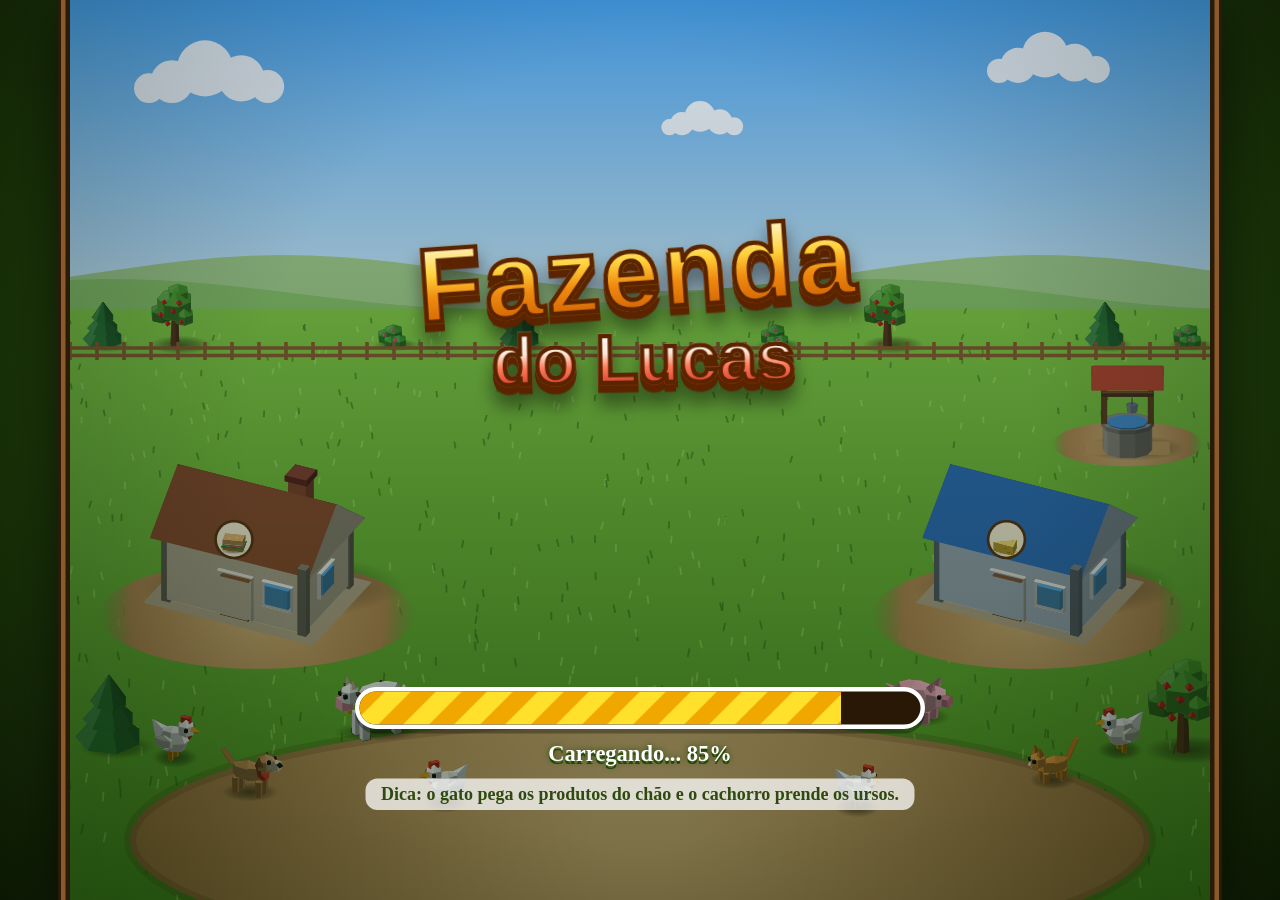
==== fazenda/index.html @ e362406f "paint" ====
<!DOCTYPE html>
<html lang="pt-br">
<head>
    <meta charset="UTF-8">
    <meta name="viewport" content="width=device-width, initial-scale=1, maximum-scale=1, user-scalable=no">
    <meta http-equiv="Content-Security-Policy" content="default-src 'self'; script-src 'self'; style-src 'self' 'unsafe-inline'; img-src 'self' data: blob:; media-src 'self' blob:; object-src 'none'; base-uri 'self'">
    <title>Fazenda do Lucas</title>
    <meta name="description" content="Fazenda do Lucas: joguinho de fazenda com fases, metas e medalhas, no estilo dos jogos de fazenda antigos.">
    <link rel="stylesheet" href="fazenda.css?v=28">
</head>
<body>
<div id="tela">
    <div id="palco" data-tela="carregando">
        <canvas id="cv"></canvas>

        <!-- tela de titulo -->
        <div id="tela-inicio" class="tela">
            <div class="logo-ff">
                <div class="medalhao"><img data-i="mascote" alt=""></div>
                <h1 class="logo"><span class="l1">Fazenda</span><span class="l2">do Lucas</span></h1>
            </div>
            <div class="quadro-menu">
                <div class="prego p1"></div><div class="prego p2"></div><div class="prego p3"></div><div class="prego p4"></div>
                <button class="bt-azul verde" data-acao="continuar" hidden>Continuar</button>
                <button class="bt-azul" data-acao="jogar">Carreira</button>
                <button class="bt-azul" data-acao="infinito" title="Libera depois da fase 10">Fazenda Infinita</button>
                <button class="bt-azul" data-acao="premios">Prêmios</button>
                <button class="bt-azul" data-acao="ajuda">Como Jogar</button>
                <button class="bt-azul vermelho" data-acao="sair" title="Fechar o jogo">Sair</button>
            </div>
            <div class="barra-madeira">
                <button class="bt-azul" data-acao="opcoes">Opções</button>
                <span class="versao">v1.0 &middot; Lucas Games &copy; 2009</span>
                <button class="bt-azul" data-acao="creditos">Créditos</button>
            </div>
        </div>

        <!-- mapa das fases -->
        <div id="tela-mapa" class="tela">
            <div class="placa-mapa">Escolha a Fase</div>
            <div id="pontos-fase"></div>
            <button class="ponto-culto" data-acao="culto" title="Culto do Cavalo Giratório"><img data-i="obj:animal:cavalo" alt=""><span>Culto do Cavalo Giratório</span><b id="selo-culto" class="selo-culto" hidden>!</b></button>
            <div class="cofre" title="Estrelas para a Loja"><img data-i="estrela" alt=""><span id="v-cofre">0</span></div>
            <div class="barra-mapa">
                <button class="bt-azul" data-acao="inicio">Menu</button>
                <button class="bt-azul" data-acao="loja"><img data-i="loja" alt="">Loja</button>
                <button class="bt-azul vermelho" data-acao="sair" title="Fechar o jogo">Sair</button>
            </div>
        </div>

        <!-- hud da fase -->
        <div id="tela-jogo" class="tela">
            <div id="animais"></div>
            <div id="painel-moedas"><img data-i="moeda" alt=""><span id="v-moedas">0</span></div>
            <div id="painel-agua" title="Água do poço"><img data-i="agua" alt=""><span id="v-agua">0</span></div>
            <button id="b-som" class="bt-redondo" data-acao="som" title="Som"><img data-i="som" alt=""></button>
            <button id="b-menu" class="bt-azul" data-acao="pausa">Menu</button>
            <div id="metas">
                <div class="metas-topo"><span id="v-fase">Fase 1</span><span class="relogio"><img id="ic-medalha" data-i="ouro" alt=""><span id="v-tempo">0:00</span></span></div>
                <div id="lista-metas"></div>
                <div id="bencao" hidden><img data-i="obj:animal:cavalo" alt="">Bênção do cavalo</div>
            </div>
        </div>

        <div id="aviso"></div>
        <div id="dica-tut" hidden></div>
        <div id="camada"></div>

        <div id="carregando">
            <h1 class="logo"><span class="l1">Fazenda</span><span class="l2">do Lucas</span></h1>
            <div class="carga">
                <div class="barra"><div id="carga-encher"></div></div>
                <div id="carga-txt">Carregando... 0%</div>
                <button id="b-jogar" class="bt-azul grande" hidden>Clique para Jogar</button>
                <div id="carga-dica"></div>
            </div>
        </div>
    </div>
</div>
<script src="dados.js?v=23"></script>
<script src="sprites.js?v=29"></script>
<script src="modelos3d.js?v=25"></script>
<script src="jogo.js?v=32"></script>
</body>
</html>
---- fazenda/fazenda.css ----
* { box-sizing: border-box; }
html, body { margin: 0; height: 100%; overflow: hidden; background: #10200a; }
body {
    font-family: "Trebuchet MS", Verdana, Arial, sans-serif;
    -webkit-user-select: none; user-select: none; -webkit-tap-highlight-color: transparent;
}
button { font-family: inherit; cursor: pointer; }
img { -webkit-user-drag: none; }

#tela { position: fixed; inset: 0; background: radial-gradient(ellipse at 50% 40%, #3f6e1c, #183008 70%, #0c1804); }
#palco {
    position: absolute; left: 0; top: 0; width: 760px; height: 600px; overflow: hidden;
    transform-origin: 0 0; background: #6fb532;
    box-shadow: 0 0 0 3px #2a1a08, 0 0 0 6px #8a5a2b, 0 0 0 8px #2a1a08, 0 10px 40px rgba(0, 0, 0, .8);
}
#cv { position: absolute; inset: 0; width: 760px; height: 600px; display: block; touch-action: none; }
#palco.baixa #cv { image-rendering: pixelated; }

/* contorno de texto estilo jogo flash */
.contorno, .bt-azul, .logo, #painel-moedas span, #painel-agua span, .preco, .metas-topo, .placa-mapa, .ponto-fase b, .cofre span, .jf-titulo {
    text-shadow: -1px -1px 0 #1a2a4a, 1px -1px 0 #1a2a4a, -1px 1px 0 #1a2a4a, 1px 1px 0 #1a2a4a, 0 2px 0 #1a2a4a;
}

.tela { position: absolute; inset: 0; display: none; pointer-events: none; }
.tela > * { pointer-events: auto; }
#palco[data-tela="inicio"] #tela-inicio, #palco[data-tela="mapa"] #tela-mapa, #palco[data-tela="jogo"] #tela-jogo { display: block; }

/* botoes azuis brilhantes */
.bt-azul {
    display: inline-flex; align-items: center; justify-content: center; gap: 5px;
    padding: 6px 18px; min-width: 90px; border-radius: 18px; border: 2px solid #12386a; color: #fff;
    font: bold 15px "Trebuchet MS", sans-serif; letter-spacing: .3px;
    background: linear-gradient(#a8e0ff 0%, #4aa8f0 45%, #1f74d0 52%, #2f8ae8 100%);
    box-shadow: inset 0 1px 0 rgba(255, 255, 255, .8), inset 0 -3px 6px rgba(0, 40, 120, .35), 0 3px 0 #0c2a50, 0 4px 6px rgba(0, 0, 0, .35);
}
.bt-azul img { width: 22px; height: 22px; }
.bt-azul:hover { filter: brightness(1.12); }
.bt-azul:active { transform: translateY(2px); box-shadow: inset 0 1px 0 rgba(255, 255, 255, .8), 0 1px 0 #0c2a50; }
.bt-azul:disabled { filter: grayscale(1) opacity(.6); cursor: not-allowed; transform: none; }
.bt-azul.grande { padding: 10px 34px; font-size: 22px; border-radius: 24px; }
.bt-azul.verde { border-color: #1f5a08; background: linear-gradient(#d0ff9a 0%, #7cd23a 45%, #3f9a14 52%, #56b422 100%); box-shadow: inset 0 1px 0 rgba(255, 255, 255, .8), inset 0 -3px 6px rgba(20, 80, 0, .35), 0 3px 0 #1a4205, 0 4px 6px rgba(0, 0, 0, .35); }
.bt-azul.vermelho { border-color: #6a1004; background: linear-gradient(#ffb8a0 0%, #f05a3a 45%, #c42a12 52%, #dc3e22 100%); box-shadow: inset 0 1px 0 rgba(255, 255, 255, .8), inset 0 -3px 6px rgba(100, 10, 0, .35), 0 3px 0 #4a0a02, 0 4px 6px rgba(0, 0, 0, .35); }
.bt-azul.amarelo { border-color: #7a4a00; background: linear-gradient(#fff4a8 0%, #ffd23a 45%, #e8a800 52%, #f4bc1a 100%); box-shadow: inset 0 1px 0 rgba(255, 255, 255, .8), inset 0 -3px 6px rgba(120, 70, 0, .3), 0 3px 0 #5a3600, 0 4px 6px rgba(0, 0, 0, .35); }
.bt-azul.peq { padding: 3px 10px; min-width: 0; font-size: 12px; border-radius: 12px; }
.bt-redondo {
    width: 34px; height: 34px; padding: 3px; border-radius: 50%; border: 2px solid #12386a;
    background: radial-gradient(circle at 35% 30%, #c8eeff, #3a98e8 60%, #1a5aa8); box-shadow: 0 2px 0 #0c2a50;
}
.bt-redondo img { width: 24px; height: 24px; display: block; }

/* logo */
.logo { margin: 0; text-align: center; line-height: .9; transform: rotate(-4deg); }
.logo span { display: block; font-family: "Arial Black", Impact, sans-serif; font-weight: 900; }
.logo .l1 {
    font-size: 70px; color: #ffe02a; letter-spacing: 2px;
    text-shadow: -4px -4px 0 #7a2a00, 4px -4px 0 #7a2a00, -4px 4px 0 #7a2a00, 4px 4px 0 #7a2a00, 0 9px 0 #7a2a00, 0 13px 14px rgba(0, 0, 0, .5);
}
.logo .l2 {
    font-size: 44px; color: #fff; margin-top: 6px; transform: rotate(3deg);
    text-shadow: -3px -3px 0 #c0261a, 3px -3px 0 #c0261a, -3px 3px 0 #c0261a, 3px 3px 0 #c0261a, 0 6px 0 #7a1408, 0 9px 10px rgba(0, 0, 0, .4);
}

/* ---------- inicio ---------- */
#tela-inicio .logo { position: absolute; left: 0; right: 0; top: 46px; }
.menu-inicio { position: absolute; left: 0; right: 0; top: 330px; display: flex; flex-direction: column; align-items: center; gap: 12px; }
.menu-inicio .bt-azul { width: 220px; }
.rodape { position: absolute; left: 0; right: 0; bottom: 8px; text-align: center; font: 11px Verdana; color: #fff; text-shadow: 0 1px 2px #000; }

/* ---------- mapa ---------- */
.placa-mapa {
    position: absolute; left: 50%; top: 10px; transform: translateX(-50%); padding: 6px 30px;
    background: linear-gradient(#e8b878, #b07a40); border: 3px solid #5a3410; border-radius: 10px;
    box-shadow: inset 0 2px 0 #f8d8a8, 0 4px 0 #3a2008; font: 900 22px "Arial Black", sans-serif; color: #fff;
}
#pontos-fase { position: absolute; inset: 0; pointer-events: none; }
.ponto-fase {
    position: absolute; width: 52px; height: 52px; margin: -26px 0 0 -26px; padding: 0; border-radius: 50%; pointer-events: auto;
    border: 3px solid #5a3410; background: radial-gradient(circle at 35% 30%, #fff6b0, #ffc81a 55%, #c88a00);
    box-shadow: inset 0 -4px 6px rgba(120, 60, 0, .4), 0 4px 0 #3a2008, 0 6px 8px rgba(0, 0, 0, .4);
}
.ponto-fase b { font: 900 22px "Arial Black", sans-serif; color: #fff; }
.ponto-fase:hover { transform: scale(1.1); }
.ponto-fase.trancada { background: radial-gradient(circle at 35% 30%, #e8e8e8, #a0a0a0 55%, #6a6a6a); cursor: not-allowed; }
.ponto-fase.trancada:hover { transform: none; }
.ponto-fase.atual { animation: pulsar 1s infinite; }
.ponto-fase img { position: absolute; width: 30px; height: 30px; right: -16px; top: -14px; filter: drop-shadow(0 2px 0 rgba(0, 0, 0, .4)); }
.ponto-fase .cad { position: static; width: 26px; height: 26px; }
.cofre {
    position: absolute; right: 14px; top: 12px; height: 34px; padding: 0 14px 0 40px; display: flex; align-items: center;
    background: linear-gradient(#5aa8f0, #1f62b8); border: 3px solid #0c2a50; border-radius: 17px; box-shadow: inset 0 2px 0 #a8d8ff, 0 3px 0 #0c2a50;
}
.cofre img { position: absolute; left: -6px; top: -7px; width: 44px; height: 44px; }
.cofre span { font: bold 18px "Trebuchet MS"; color: #fff; }
.barra-mapa { position: absolute; left: 12px; bottom: 12px; display: flex; gap: 10px; }

/* ---------- hud da fase ---------- */
#animais { position: absolute; left: 6px; top: 4px; display: flex; gap: 4px; }
.bt-animal {
    position: relative; width: 56px; height: 62px; padding: 0; border: none; background: none;
    display: flex; flex-direction: column; align-items: center;
}
.bt-animal .disco {
    width: 48px; height: 48px; border-radius: 50%; display: flex; align-items: center; justify-content: center;
    background: radial-gradient(circle at 40% 30%, #ffffff, #c8e8ff 55%, #6aaee8); border: 3px solid #1f4a8a;
    box-shadow: inset 0 -3px 6px rgba(0, 40, 120, .3), 0 3px 0 #0c2a50;
}
.bt-animal img { width: 42px; height: 42px; }
.bt-animal .preco {
    margin-top: -8px; padding: 0 6px; border-radius: 9px; border: 2px solid #0c2a50; background: linear-gradient(#5aa8f0, #1f62b8);
    font: bold 11px "Trebuchet MS"; color: #fff; display: flex; align-items: center; gap: 2px; white-space: nowrap; z-index: 1;
}
.bt-animal .preco img { width: 12px; height: 12px; }
.bt-animal:hover .disco { transform: scale(1.08); }
.bt-animal:active .disco { transform: scale(.95); }
.bt-animal.caro .disco { filter: grayscale(.85) brightness(.9); }
.bt-animal.caro .preco { background: linear-gradient(#a0a0a0, #6a6a6a); }

#painel-moedas, #painel-agua {
    position: absolute; top: 8px; height: 34px; display: flex; align-items: center; padding: 0 14px 0 42px;
    background: linear-gradient(#e8b878, #b07a40); border: 3px solid #5a3410; border-radius: 10px;
    box-shadow: inset 0 2px 0 #f8d8a8, 0 3px 0 #3a2008;
}
#painel-moedas { left: 448px; min-width: 150px; }
#painel-moedas img, #painel-agua img { position: absolute; left: -4px; top: -6px; width: 42px; height: 42px; filter: drop-shadow(0 2px 0 rgba(0, 0, 0, .3)); }
#painel-moedas span { font: bold 19px "Trebuchet MS"; color: #fff; }
#painel-agua { left: 612px; min-width: 76px; padding-left: 36px; }
#painel-agua img { width: 34px; height: 34px; left: 0; top: -2px; }
#painel-agua span { font: bold 16px "Trebuchet MS"; color: #d8f4ff; }
#b-som { position: absolute; right: 10px; top: 8px; }
#b-menu { position: absolute; left: 8px; bottom: 8px; min-width: 80px; }
#metas {
    position: absolute; right: 6px; bottom: 6px; width: 150px; padding: 4px 6px 6px;
    background: linear-gradient(#fff6dc, #ecd29a); border: 3px solid #6e4220; border-radius: 10px;
    box-shadow: inset 0 0 0 2px #fff4d0, 0 3px 0 #3a2008, 0 4px 8px rgba(0, 0, 0, .3);
}
.metas-topo { display: flex; justify-content: space-between; align-items: center; font: bold 13px "Trebuchet MS"; color: #fff; margin-bottom: 3px; }
.metas-topo .relogio { display: flex; align-items: center; gap: 2px; }
.metas-topo img { width: 20px; height: 20px; }
#lista-metas { display: flex; flex-wrap: wrap; gap: 3px; justify-content: center; }
.meta { position: relative; width: 44px; display: flex; flex-direction: column; align-items: center; font: bold 10px "Trebuchet MS"; color: #5a3410; }
.meta img { width: 32px; height: 32px; }
.meta .ok { position: absolute; right: 0; top: -2px; width: 16px; height: 16px; }
.meta.feita span { color: #2f8a14; }

#aviso {
    position: absolute; left: 50%; top: 74px; z-index: 40; transform: translate(-50%, -10px);
    padding: 7px 18px; border-radius: 14px; max-width: 520px; text-align: center; white-space: nowrap;
    background: linear-gradient(#fffbd0, #ffe680); border: 3px solid #b8860b; color: #6b3f00;
    font: bold 15px "Trebuchet MS"; box-shadow: 0 3px 0 rgba(0, 0, 0, .3);
    opacity: 0; pointer-events: none; transition: opacity .25s, transform .25s;
}
#aviso.mostrar { opacity: 1; transform: translate(-50%, 0); }
#aviso.erro { background: linear-gradient(#ffe0d8, #ffb0a0); border-color: #b0301e; color: #7a1408; }

/* ---------- janelas ---------- */
#camada {
    position: absolute; inset: 0; z-index: 50; display: none; align-items: center; justify-content: center;
    background: rgba(10, 20, 0, .5);
}
#camada.aberta { display: flex; }
.jf {
    position: relative; max-width: 740px; max-height: 570px; display: flex; flex-direction: column; margin-top: 16px;
    padding: 8px; border-radius: 18px;
    background: repeating-linear-gradient(90deg, #b07a40 0 14px, #a06a34 14px 15px, #b88248 15px 30px, #9a6430 30px 31px);
    border: 3px solid #4a2a0a; box-shadow: inset 0 2px 0 #e8b878, inset 0 -3px 0 #6e4220, 0 8px 0 #2a1806, 0 12px 30px rgba(0, 0, 0, .6);
    animation: abrirJ .3s cubic-bezier(.3, 1.6, .5, 1);
}
@keyframes abrirJ { from { transform: scale(.4); opacity: 0; } }
.jf-titulo {
    position: absolute; left: 50%; top: -22px; transform: translateX(-50%); white-space: nowrap; padding: 4px 26px 6px; z-index: 2;
    background: linear-gradient(#a8e0ff 0%, #4aa8f0 45%, #1f74d0 52%, #2f8ae8 100%); border: 3px solid #0c2a50; border-radius: 16px;
    box-shadow: inset 0 1px 0 rgba(255, 255, 255, .8), 0 3px 0 #0c2a50; color: #fff; font: 900 19px "Arial Black", sans-serif;
}
.jf-x {
    position: absolute; top: -14px; right: -14px; width: 36px; height: 36px; border-radius: 50%; padding: 0; z-index: 3;
    background: radial-gradient(circle at 35% 30%, #ff9a8a, #d11d0f 60%, #8e0b03); border: 3px solid #fff;
    color: #fff; font: 900 17px Arial; box-shadow: 0 3px 4px rgba(0, 0, 0, .5);
}
.jf-x:hover { filter: brightness(1.15); }
.jf-corpo {
    padding: 22px 16px 16px; overflow: auto; color: #4a2a0a; font-size: 13px; border-radius: 12px;
    background: radial-gradient(ellipse at 50% 30%, #fffbea, #f4e2b4 80%, #e8cc90);
    border: 2px solid #6e4220; box-shadow: inset 0 0 12px rgba(120, 70, 10, .35);
}
.botoes { display: flex; gap: 10px; justify-content: center; margin-top: 16px; flex-wrap: wrap; }
.msg { display: flex; gap: 14px; align-items: center; font-size: 14px; line-height: 1.45; }
.msg > img { width: 80px; height: 80px; flex: none; filter: drop-shadow(0 3px 0 rgba(0, 0, 0, .2)); }
.msg b { color: #2f6a0c; }
.centro { text-align: center; }

.lista-metas-grande { display: flex; gap: 14px; justify-content: center; margin: 12px 0 6px; flex-wrap: wrap; }
.lista-metas-grande div { width: 92px; text-align: center; font: bold 13px "Trebuchet MS"; }
.lista-metas-grande img { width: 56px; height: 56px; display: block; margin: 0 auto 2px; filter: drop-shadow(0 2px 0 rgba(0, 0, 0, .2)); }
.tempos { display: flex; gap: 20px; justify-content: center; font: bold 14px "Trebuchet MS"; }
.tempos span { display: flex; align-items: center; gap: 4px; }
.tempos img { width: 30px; height: 30px; }
.medalha-grande { width: 120px; height: 120px; display: block; margin: 0 auto; animation: girar 1s cubic-bezier(.3, 1.6, .5, 1); }
@keyframes girar { from { transform: scale(0) rotate(-180deg); } }

/* caminhao e aviao */
.carga-cols { display: grid; grid-template-columns: 1fr 1fr; gap: 12px; }
.carga-cols h3 { margin: 0 0 6px; font-size: 14px; color: #6e4220; text-align: center; }
.itens { display: flex; flex-wrap: wrap; gap: 6px; min-height: 110px; align-content: flex-start; padding: 6px; border-radius: 8px; background: rgba(110, 66, 32, .12); border: 1px solid #c8a060; }
.it {
    position: relative; width: 60px; padding: 3px 2px; border-radius: 8px; text-align: center; font: bold 10px "Trebuchet MS";
    background: linear-gradient(#fff, #f6e6c0); border: 2px solid #b08a50; color: #5a3410;
}
.it:hover { border-color: #2f8ae8; box-shadow: 0 0 0 2px #a8e0ff; }
.it img { width: 36px; height: 36px; display: block; margin: 0 auto; }
.it b { position: absolute; right: 2px; top: 1px; font: 900 12px Arial; color: #fff; background: #2f6db0; border-radius: 8px; padding: 0 5px; border: 1px solid #fff; }
.it small { display: block; color: #8a6a3a; }
.capbar { height: 14px; margin: 8px 0 2px; border-radius: 7px; background: #d8c8a0; border: 2px solid #6e4220; overflow: hidden; }
.capbar i { display: block; height: 100%; background: linear-gradient(#a8e0ff, #2f88d8); transition: width .2s; }
.capbar.cheio i { background: linear-gradient(#ffb8a0, #d63a20); }
.resumo { display: flex; justify-content: space-between; font: bold 13px "Trebuchet MS"; }
.resumo span { display: flex; align-items: center; gap: 3px; }
.resumo img { width: 18px; height: 18px; }

/* loja */
.melhorias { display: grid; grid-template-columns: repeat(2, 1fr); gap: 10px; }
.melhoria { display: flex; gap: 10px; align-items: center; padding: 8px; border-radius: 10px; background: rgba(255, 255, 255, .6); border: 2px solid #c8a060; }
.melhoria > img { width: 56px; height: 56px; }
.melhoria .d { flex: 1; font-size: 12px; line-height: 1.35; }
.melhoria .d b { display: block; font-size: 14px; color: #2f6a0c; }
.niveis { display: flex; gap: 3px; margin: 3px 0; }
.niveis i { width: 14px; height: 14px; border-radius: 50%; border: 2px solid #6e4220; background: #e8d8b0; }
.niveis i.on { background: radial-gradient(circle at 35% 30%, #fff38a, #f0a000); }

.ajuda { font-size: 12.5px; line-height: 1.5; }
.ajuda h3 { margin: 10px 0 2px; font-size: 14px; color: #2f6a0c; display: flex; align-items: center; gap: 6px; }
.ajuda h3 img { width: 26px; height: 26px; }
.ajuda p { margin: 0 0 4px; }
.opcoes label { display: flex; align-items: center; gap: 8px; margin: 8px 0; font-weight: bold; font-size: 14px; }
.opcoes select { padding: 4px; border: 2px solid #b07a40; border-radius: 8px; font: 13px "Trebuchet MS"; }

.voando { position: absolute; width: 30px; height: 30px; z-index: 45; pointer-events: none; filter: drop-shadow(0 2px 0 rgba(0, 0, 0, .3)); }
.pulo { animation: pulo .3s; }
@keyframes pulo { 50% { transform: scale(1.2); } }
@keyframes pulsar { 50% { transform: scale(1.12); } }

/* ---------- carregando ---------- */
#carregando {
    position: absolute; inset: 0; z-index: 100; overflow: hidden;
    background: linear-gradient(rgba(0, 40, 90, .15), rgba(0, 20, 0, .45));
}
#carregando .logo { position: absolute; left: 0; right: 0; top: 120px; }
#carregando.sumir { animation: sumir .5s forwards; }
@keyframes sumir { to { opacity: 0; visibility: hidden; } }
.carga { position: absolute; left: 0; right: 0; bottom: 60px; display: flex; flex-direction: column; align-items: center; gap: 8px; }
.carga .barra { width: 380px; height: 28px; border-radius: 14px; background: #2a1806; border: 3px solid #fff; box-shadow: 0 3px 0 rgba(0, 0, 0, .3); overflow: hidden; }
#carga-encher { width: 0; height: 100%; background: repeating-linear-gradient(-45deg, #ffe02a 0 12px, #f0a800 12px 24px); background-size: 34px 34px; animation: listras .6s linear infinite; }
@keyframes listras { to { background-position: 34px 0; } }
#carga-txt { font: bold 15px "Trebuchet MS"; color: #fff; text-shadow: 0 2px 0 #1f4a05, 0 0 4px #1f4a05; }
#carga-dica { font: bold 12px "Trebuchet MS"; color: #2f4a10; background: rgba(255, 255, 255, .75); padding: 3px 10px; border-radius: 8px; }
#b-jogar[hidden] { display: none; }
#b-jogar { animation: pulsar 1.2s infinite; }

/* ---------- balao de tutorial ---------- */
#dica-tut { position: absolute; inset: 0; z-index: 60; background: rgba(0, 10, 30, .18); cursor: pointer; }
#dica-tut[hidden] { display: none; }
.bolha {
    position: absolute; width: 230px; padding: 12px 14px 8px; border-radius: 16px; text-align: center;
    background: linear-gradient(#5ab4f8, #1f6ad0); border: 3px solid #fff; color: #fff;
    font: bold 14px/1.35 "Trebuchet MS", sans-serif; text-shadow: 0 1px 2px rgba(0, 20, 60, .8);
    box-shadow: 0 0 0 2px #0c2a50, 0 6px 14px rgba(0, 0, 0, .45); animation: abrirJ .3s cubic-bezier(.3, 1.6, .5, 1);
}
.bolha small { display: block; margin-top: 4px; font-size: 10px; opacity: .75; }
.bolha.baixo::after, .bolha.cima::after {
    content: ''; position: absolute; left: 22px; width: 22px; height: 22px; background: #1f6ad0;
    border: 3px solid #fff; border-top: 0; border-left: 0; transform: rotate(45deg);
}
.bolha.baixo::after { bottom: -14px; background: #1f6ad0; }
.bolha.cima::after { top: -14px; transform: rotate(-135deg); background: #5ab4f8; }
.bolha.esq::after { left: auto; right: 22px; }

/* ---------- janelas com cara de pergaminho do jogo antigo ---------- */
.jf::before, .jf::after {
    content: ''; position: absolute; width: 26px; height: 26px; border-radius: 50%; z-index: 1;
    background: radial-gradient(circle at 35% 35%, #fff4d0, #d8b070 55%, #8a5a2b);
    border: 2px solid #4a2a0a; box-shadow: 0 2px 3px rgba(0, 0, 0, .4);
}
.jf::before { left: -10px; bottom: -10px; }
.jf::after { right: -10px; bottom: -10px; }
.pergaminho { display: grid; grid-template-columns: 1fr 1fr; gap: 10px; }
.pergaminho .col { padding: 8px; border-radius: 10px; background: linear-gradient(#a8743a, #8a5a2b); border: 2px solid #5a3410; box-shadow: inset 0 2px 6px rgba(0, 0, 0, .35); }
.pergaminho h4 { margin: 0 0 6px; text-align: center; font: bold 14px "Trebuchet MS"; color: #ffe46a; text-shadow: 0 1px 0 #3a1a00; }
.linha-meta {
    display: flex; align-items: center; gap: 6px; margin-bottom: 5px; padding: 3px 8px; border-radius: 6px;
    background: linear-gradient(#c8955a, #9a6834); border: 1px solid #6e4220; box-shadow: inset 0 1px 0 rgba(255, 255, 255, .25);
    font: bold 13px "Trebuchet MS"; color: #fff; text-shadow: 0 1px 1px #3a1a00;
}
.linha-meta img { width: 30px; height: 30px; }
.linha-meta img.mini { width: 18px; height: 18px; margin-left: auto; }
.linha-meta b { font-size: 16px; min-width: 24px; }
.linha-meta span { font-size: 11px; }
.linha-meta .tempo { font-size: 13px; padding: 1px 6px; border-radius: 8px; background: linear-gradient(#ffe46a, #d89a00); color: #5a3000; text-shadow: none; }
.linha-meta.premio b { margin-left: 2px; }
.trofeu { display: flex; flex-direction: column; align-items: center; }
.trofeu img { width: 130px; height: 130px; filter: drop-shadow(0 6px 4px rgba(0, 0, 0, .35)); animation: girar .9s cubic-bezier(.3, 1.6, .5, 1); }
.trofeu .pedestal { margin-top: -8px; padding: 4px 18px; border-radius: 4px; background: linear-gradient(#e8eef2, #8a96a0); border: 2px solid #4a5560; font: 900 13px "Arial Black", sans-serif; color: #3a4550; }
.pontos { display: flex; gap: 12px; align-items: center; }
.pontos .tabela { flex: 1; display: flex; flex-direction: column; gap: 6px; padding: 10px; border-radius: 10px; background: linear-gradient(#a8743a, #8a5a2b); border: 2px solid #5a3410; box-shadow: inset 0 2px 6px rgba(0, 0, 0, .35); }
.pontos .tabela div { display: flex; align-items: center; gap: 8px; font: bold 15px "Trebuchet MS"; color: #fff; text-shadow: 0 1px 1px #3a1a00; }
.pontos .tabela img { width: 26px; height: 26px; }
.pontos .tabela b { margin-left: auto; color: #ffe46a; }
.taca-grande { width: 150px; padding: 8px; border-radius: 10px; text-align: center; background: linear-gradient(#8a5a2b, #5a3410); border: 2px solid #3a2008; }
.taca-grande b { display: block; font: 900 16px "Arial Black", sans-serif; color: #ffe46a; }

/* ---------- loja com estrelas ---------- */
.loja-grade { display: grid; grid-template-columns: repeat(4, 1fr); gap: 8px; }
.item-loja { display: flex; flex-direction: column; align-items: center; gap: 3px; padding: 6px 4px; border-radius: 10px; text-align: center; background: linear-gradient(#a8743a, #8a5a2b); border: 2px solid #5a3410; box-shadow: inset 0 2px 6px rgba(0, 0, 0, .3); }
.item-loja .nome { font: bold 13px "Trebuchet MS"; color: #ffe46a; text-shadow: 0 1px 0 #3a1a00; }
.item-loja .quadro { position: relative; width: 100%; display: flex; justify-content: center; padding: 4px; border-radius: 8px; background: linear-gradient(#cfe8ff, #7ab8e8); border: 2px solid #2f6db0; }
.item-loja .quadro > img { width: 54px; height: 54px; filter: drop-shadow(0 3px 2px rgba(0, 0, 0, .3)); }
.item-loja .niveis { position: absolute; right: 4px; top: 4px; flex-direction: column; }
.item-loja .niveis i { width: 10px; height: 10px; border-width: 1px; }
.item-loja small { min-height: 26px; font-size: 10px; line-height: 1.25; color: #fff4d0; }
.preco-estrela {
    display: inline-flex; align-items: center; gap: 3px; padding: 2px 10px; border-radius: 12px; border: 2px solid #0c2a50;
    background: linear-gradient(#a8e0ff, #2f8ae8); color: #fff; font: bold 13px "Trebuchet MS"; text-shadow: 0 1px 0 #0c2a50; box-shadow: 0 2px 0 #0c2a50;
}
.preco-estrela img { width: 16px; height: 16px; }
.preco-estrela:disabled { filter: grayscale(1) opacity(.65); cursor: not-allowed; }
.preco-estrela.max { background: linear-gradient(#fff07a, #d89a00); border-color: #6a4400; }
.banco-estrelas { display: flex; align-items: center; justify-content: center; gap: 6px; border-radius: 10px; background: linear-gradient(#5a3410, #3a2008); border: 2px solid #2a1806; }
.banco-estrelas img { width: 40px; height: 40px; }
.banco-estrelas b { font: 900 24px "Arial Black", sans-serif; color: #ffe46a; text-shadow: 0 2px 0 #000; }

/* ---------- menu principal estilo jogo de 2008 ---------- */
.logo .l1, .logo .l2 {
    background: linear-gradient(#fffbe0 0%, #ffd23a 38%, #f08a10 62%, #c85a00 100%);
    -webkit-background-clip: text; background-clip: text; color: transparent;
    -webkit-text-stroke: 3px #5a2400; paint-order: stroke fill; text-shadow: none;
    filter: drop-shadow(0 5px 0 #5a2400) drop-shadow(0 8px 6px rgba(0, 0, 0, .45));
}
.logo .l2 { background: linear-gradient(#ffffff 0%, #ffe8d8 40%, #ff7a5a 62%, #c8301a 100%); -webkit-background-clip: text; background-clip: text; font-size: 46px; }
.logo-ff { position: absolute; left: 0; right: 0; top: 8px; display: flex; flex-direction: column; align-items: center; }
#tela-inicio .logo { position: static; margin-top: -26px; }
.medalhao {
    width: 104px; height: 104px; border-radius: 50%; display: flex; align-items: center; justify-content: center; z-index: 1;
    background: radial-gradient(circle at 40% 35%, #ffffff, #bfe6ff 55%, #5aa8e0);
    border: 6px solid #c8862e; box-shadow: inset 0 0 0 3px #f8d088, inset 0 -6px 10px rgba(0, 40, 90, .3), 0 0 0 3px #5a2400, 0 6px 8px rgba(0, 0, 0, .45);
}
.medalhao img { width: 88px; height: 88px; }
.quadro-menu {
    position: absolute; left: 50%; top: 262px; transform: translateX(-50%); width: 270px; padding: 22px 20px 18px;
    display: flex; flex-direction: column; align-items: center; gap: 9px;
    background: radial-gradient(ellipse at 50% 40%, #e8c088, #c48a4a 70%, #a06a32);
    border: 4px solid #5a3410; border-radius: 10px;
    box-shadow: inset 0 0 0 3px #e8b878, inset 0 0 20px rgba(80, 40, 0, .5), 0 8px 0 #3a2008, 0 12px 20px rgba(0, 0, 0, .5);
}
.quadro-menu::before { content: ''; position: absolute; inset: 10px; border-radius: 6px; border: 2px dashed rgba(90, 52, 16, .35); pointer-events: none; }
.quadro-menu .bt-azul { width: 200px; font-size: 17px; padding: 8px 0; }
.prego { position: absolute; width: 10px; height: 10px; border-radius: 50%; background: radial-gradient(circle at 35% 30%, #f0f0f0, #707070); box-shadow: 0 1px 1px #000; }
.p1 { left: 8px; top: 8px; } .p2 { right: 8px; top: 8px; } .p3 { left: 8px; bottom: 8px; } .p4 { right: 8px; bottom: 8px; }
.barra-madeira {
    position: absolute; left: 0; right: 0; bottom: 0; height: 52px; display: flex; align-items: center; justify-content: space-between; padding: 0 22px;
    background: linear-gradient(rgba(255, 255, 255, .15), rgba(0, 0, 0, .2)), repeating-linear-gradient(0deg, #9a5e2a 0 12px, #8a5222 12px 13px, #a86a32 13px 25px, #7e4a1e 25px 26px);
    border-top: 4px solid #5a3410; box-shadow: inset 0 3px 0 #c88a4a, 0 -3px 8px rgba(0, 0, 0, .35);
}
.barra-madeira .bt-azul { min-width: 120px; }
.versao { font: bold 11px Verdana; color: #ffe8c0; text-shadow: 0 1px 0 #000; }
#tela-inicio .rodape, .menu-inicio { display: none; }
#carregando .logo { top: 150px; }
.premios-topo { display: flex; gap: 14px; justify-content: center; margin-bottom: 10px; }
.premios-topo div { display: flex; align-items: center; gap: 4px; padding: 4px 12px; border-radius: 10px; background: linear-gradient(#8a5a2b, #5a3410); border: 2px solid #3a2008; }
.premios-topo img { width: 34px; height: 34px; }
.premios-topo b { font: 900 18px "Arial Black", sans-serif; color: #ffe46a; text-shadow: 0 2px 0 #000; }
.grade-premios { display: grid; grid-template-columns: repeat(5, 1fr); gap: 6px; }
.grade-premios div { display: flex; flex-direction: column; align-items: center; padding: 4px; border-radius: 8px; background: linear-gradient(#a8743a, #8a5a2b); border: 2px solid #5a3410; font: bold 11px "Trebuchet MS"; color: #fff4d0; }
.grade-premios img { width: 40px; height: 40px; }
.grade-premios .sem img { filter: grayscale(1) opacity(.5); }
.bt-azul[hidden] { display: none; }
.ponto-fase img.salvo { right: auto; left: -16px; top: -14px; width: 26px; height: 26px; }

/* ---------- culto do cavalo giratorio ---------- */
.ponto-culto {
    position: absolute; left: 556px; top: 468px; width: 88px; padding: 0; border: none; background: none;
    display: flex; flex-direction: column; align-items: center; pointer-events: auto;
}
.ponto-culto img { width: 64px; height: 64px; animation: girar-cavalo 1.1s linear infinite; filter: drop-shadow(0 3px 2px rgba(0, 0, 0, .4)); }
.ponto-culto span {
    margin-top: -4px; padding: 2px 6px; border-radius: 8px; border: 2px solid #5a3410; background: linear-gradient(#fff4c8, #e8c070);
    font: bold 10px/1.15 "Trebuchet MS"; color: #5a3410; text-align: center;
}
.ponto-culto:hover img { animation-duration: .4s; }
.selo-culto {
    position: absolute; right: 8px; top: 0; width: 22px; height: 22px; border-radius: 50%; border: 2px solid #fff;
    background: radial-gradient(circle at 35% 30%, #ff9a8a, #d11d0f); color: #fff; font: 900 14px/18px Arial; text-align: center; animation: pulsar 1s infinite;
}
.selo-culto[hidden] { display: none; }
@keyframes girar-cavalo { to { transform: rotateY(360deg); } }
.culto { display: flex; gap: 12px; align-items: center; font-size: 13px; line-height: 1.45; }
.culto p { margin: 0 0 6px; }
.cavalo-gira { width: 150px; height: 135px; flex: none; border-radius: 12px; background: radial-gradient(ellipse at 50% 70%, #fff8d8, #d8f0ff 70%); border: 3px solid #c8862e; }
.culto-caixas { display: grid; grid-template-columns: 1fr 1fr; gap: 10px; margin-top: 10px; }
.culto-caixa { display: flex; flex-direction: column; align-items: center; gap: 4px; padding: 8px; border-radius: 10px; text-align: center; background: linear-gradient(#a8743a, #8a5a2b); border: 2px solid #5a3410; color: #fff4d0; }
.culto-caixa > img { width: 56px; height: 56px; }
.culto-caixa b { display: flex; align-items: center; gap: 4px; font-size: 14px; color: #ffe46a; text-shadow: 0 1px 0 #3a1a00; }
.culto-caixa b img.mini { width: 22px; height: 22px; }
.culto-caixa small { font-size: 11px; line-height: 1.3; min-height: 42px; }
.bencao-txt { margin: 10px 0 0; padding: 6px 10px; border-radius: 10px; background: rgba(255, 230, 120, .45); border: 2px dashed #c8862e; font-size: 12px; }
.bencao-txt img { width: 26px; height: 26px; vertical-align: middle; }
#bencao { display: flex; align-items: center; justify-content: center; gap: 3px; margin-top: 3px; padding: 1px 4px; border-radius: 6px; background: #ffe680; border: 1px solid #c8862e; font: bold 10px "Trebuchet MS"; color: #6a3a00; }
#bencao[hidden] { display: none; }
#bencao img { width: 20px; height: 20px; animation: girar-cavalo 1.1s linear infinite; }

/* fazenda infinita */
.quadro-menu .bt-azul.travado { filter: grayscale(1) opacity(.7); }
.quadro-menu .bt-azul.travado::after { content: ''; display: inline-block; width: 16px; height: 16px; margin-left: 4px; vertical-align: -3px; background: url(../imagens/icones/16/lock.png); }
.meta-inf { display: flex; align-items: center; gap: 4px; width: 100%; font: bold 11px "Trebuchet MS"; color: #5a3410; }
.meta-inf img { width: 24px; height: 24px; }
.meta-inf b { margin-left: auto; font-size: 13px; color: #2f6a0c; }
#ic-medalha[hidden] { display: none; }
.quadro-menu { top: 228px; gap: 9px; padding-top: 22px; padding-bottom: 18px; }
.credito-culto { margin-top: 4px !important; font-size: 11px; font-style: italic; color: #8a5a2b; }

/* presentes semanais do cavalo */
.presente-icones { display: flex; justify-content: center; }
.presente-icones img { width: 56px; height: 56px; }
.presente-grande { display: flex; justify-content: center; gap: 4px; }
.presente-grande .medalha-grande { width: 110px; height: 110px; margin: 0; }
.colecao-presentes { display: flex; align-items: center; justify-content: center; gap: 8px; flex-wrap: wrap; margin-top: 10px; padding: 6px 8px; border-radius: 10px; background: rgba(110, 66, 32, .12); border: 1px solid #c8a060; font-size: 12px; }
.colecao-presentes span { position: relative; display: flex; padding: 2px 4px; border-radius: 8px; background: rgba(255, 255, 255, .6); border: 2px solid #c8a060; }
.colecao-presentes span img { width: 34px; height: 34px; }
.colecao-presentes span.sem img { filter: grayscale(1) brightness(.4) opacity(.5); }
.colecao-presentes i { position: absolute; right: -6px; top: -6px; font: 900 10px Arial; font-style: normal; color: #fff; background: #2f8a14; border-radius: 8px; padding: 0 4px; border: 1px solid #fff; }
.culto-caixa small b { display: inline; font-size: inherit; text-shadow: none; }
.cavalo-gira { width: 120px; height: 108px; }
.culto { font-size: 12px; line-height: 1.35; }
.culto p { margin: 0 0 4px; }
.culto-caixa small { min-height: 0; }
.culto-caixa > img, .presente-icones img { width: 46px; height: 46px; }
.culto-caixas { margin-top: 8px; }

/* ---------- menu de pausa ---------- */
.pausa { display: flex; flex-direction: column; gap: 10px; }
.pausa-status {
    display: flex; align-items: center; gap: 12px; padding: 6px 10px; border-radius: 10px;
    background: linear-gradient(#8a5a2b, #5a3410); border: 2px solid #3a2008; color: #fff4d0; font: bold 13px "Trebuchet MS";
}
.pausa-status b { flex: 1; color: #ffe46a; font-size: 15px; text-shadow: 0 1px 0 #000; }
.pausa-status span { display: flex; align-items: center; gap: 3px; }
.pausa-status img { width: 20px; height: 20px; }
.pausa-metas { display: flex; flex-wrap: wrap; gap: 6px; justify-content: center; font: bold 12px "Trebuchet MS"; color: #6e4220; }
.pausa-metas span { display: flex; align-items: center; gap: 2px; padding: 2px 8px 2px 2px; border-radius: 12px; background: rgba(110, 66, 32, .12); border: 1px solid #c8a060; }
.pausa-metas span.ok { background: rgba(80, 180, 40, .2); border-color: #4f9d1c; color: #2f6a0c; }
.pausa-metas img { width: 24px; height: 24px; }
.pausa-continuar { align-self: center; width: 240px; }
.pausa-grade { display: grid; grid-template-columns: 1fr 1fr; gap: 8px; }
.pausa-bt {
    display: flex; align-items: center; gap: 8px; padding: 6px 10px; text-align: left; border-radius: 10px;
    background: linear-gradient(#fffaf0, #ecd29a); border: 2px solid #8a5a2b; box-shadow: inset 0 1px 0 #fff, 0 3px 0 #5a3410;
    font: bold 13px "Trebuchet MS"; color: #5a3410;
}
.pausa-bt img { width: 34px; height: 34px; flex: none; }
.pausa-bt:hover { background: linear-gradient(#ffffff, #f6e0b0); border-color: #2f8ae8; }
.pausa-bt:active { transform: translateY(2px); box-shadow: inset 0 1px 0 #fff, 0 1px 0 #5a3410; }
.pausa-ajustes { display: flex; align-items: center; justify-content: center; gap: 8px; padding: 6px; border-radius: 10px; background: rgba(110, 66, 32, .12); border: 1px solid #c8a060; }
.pausa-toggle {
    width: 40px; height: 40px; padding: 4px; border-radius: 50%; border: 2px solid #8a8a8a;
    background: radial-gradient(circle at 35% 30%, #ffffff, #c8c8c8); font: bold 18px Arial; color: #3a3a3a;
}
.pausa-toggle img { width: 26px; height: 26px; display: block; margin: auto; }
.pausa-toggle.on { border-color: #12386a; background: radial-gradient(circle at 35% 30%, #c8eeff, #3a98e8 60%, #1a5aa8); }
.pausa-qualidade { display: flex; border: 2px solid #12386a; border-radius: 12px; overflow: hidden; }
.pausa-qualidade button { padding: 6px 9px; border: none; background: linear-gradient(#f4f4f4, #c8c8c8); font: bold 11px "Trebuchet MS"; color: #3a3a3a; }
.pausa-qualidade button + button { border-left: 1px solid #12386a; }
.pausa-qualidade button.on { background: linear-gradient(#a8e0ff, #2f8ae8); color: #fff; text-shadow: 0 1px 0 #0c2a50; }
.pausa-rodape { display: flex; gap: 8px; justify-content: center; }
.pausa-rodape .bt-azul { min-width: 0; }
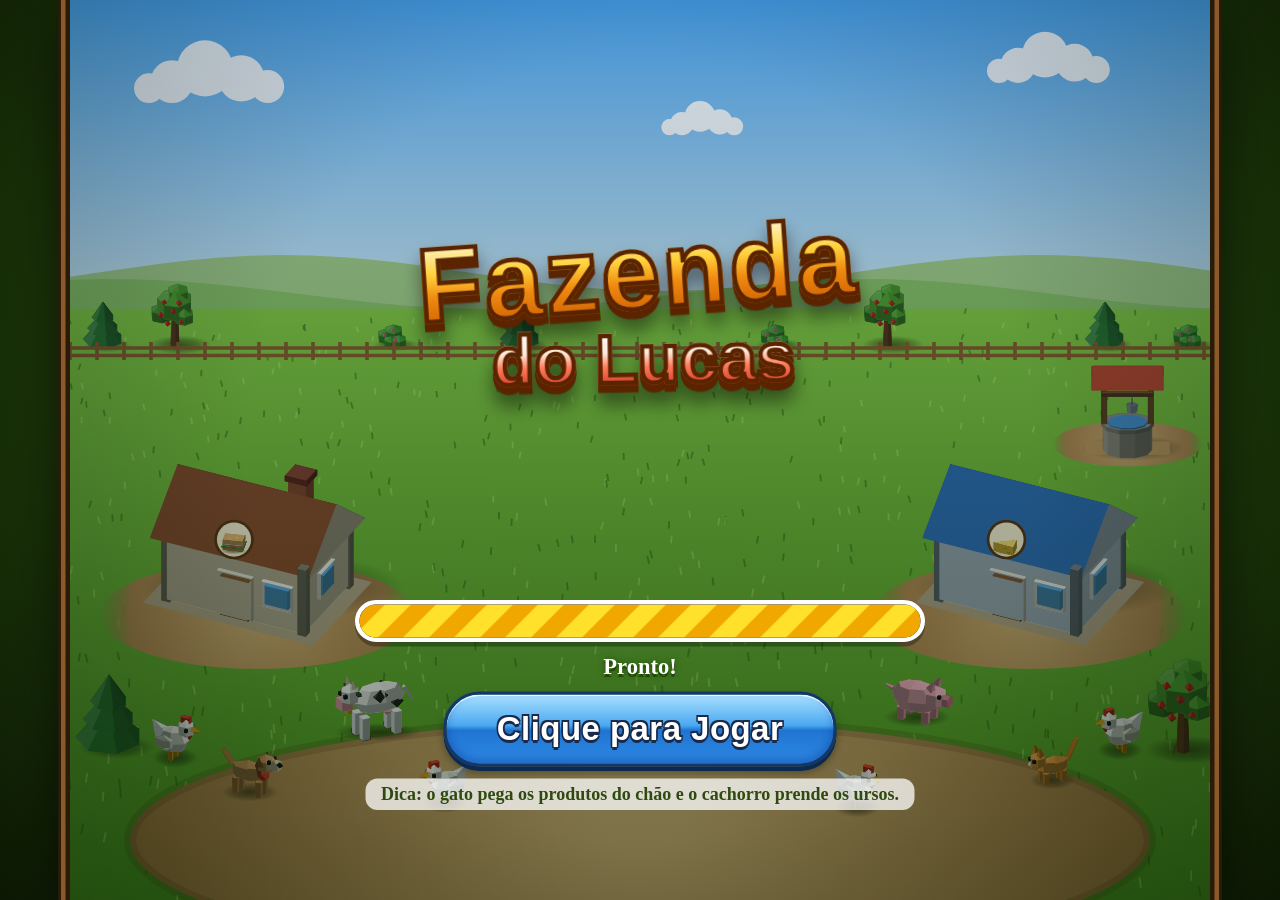
==== commit fa48f9da: "updates vindo" ====
--- a/fazenda/index.html
+++ b/fazenda/index.html
@@ -80,6 +80,6 @@
 <script src="dados.js?v=23"></script>
 <script src="sprites.js?v=29"></script>
 <script src="modelos3d.js?v=25"></script>
-<script src="jogo.js?v=32"></script>
+<script src="jogo.js?v=35"></script>
 </body>
 </html>
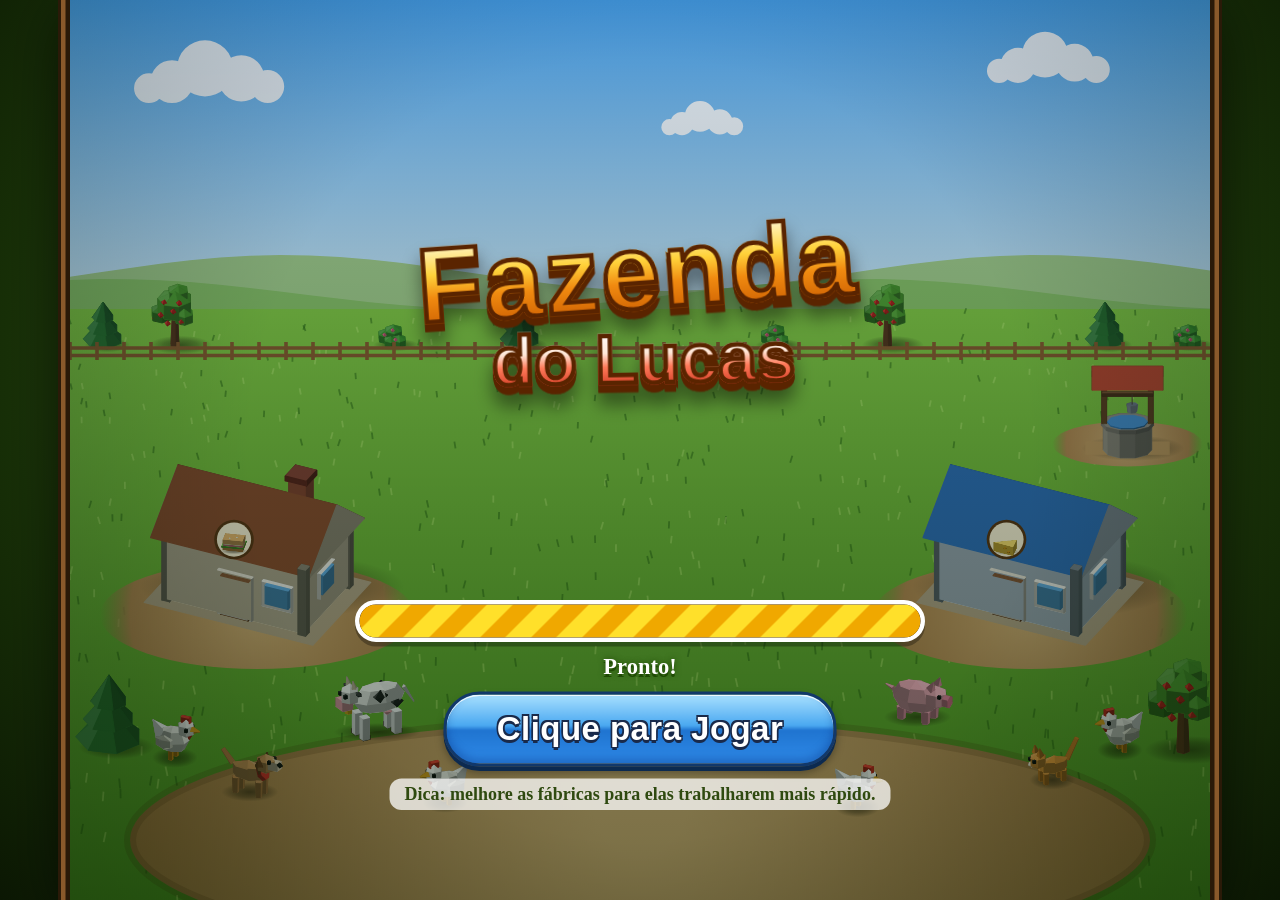
==== commit e2720516: "segurança" ====
--- a/fazenda/index.html
+++ b/fazenda/index.html
@@ -80,6 +80,6 @@
 <script src="dados.js?v=23"></script>
 <script src="sprites.js?v=29"></script>
 <script src="modelos3d.js?v=25"></script>
-<script src="jogo.js?v=35"></script>
+<script src="jogo.js?v=36"></script>
 </body>
 </html>
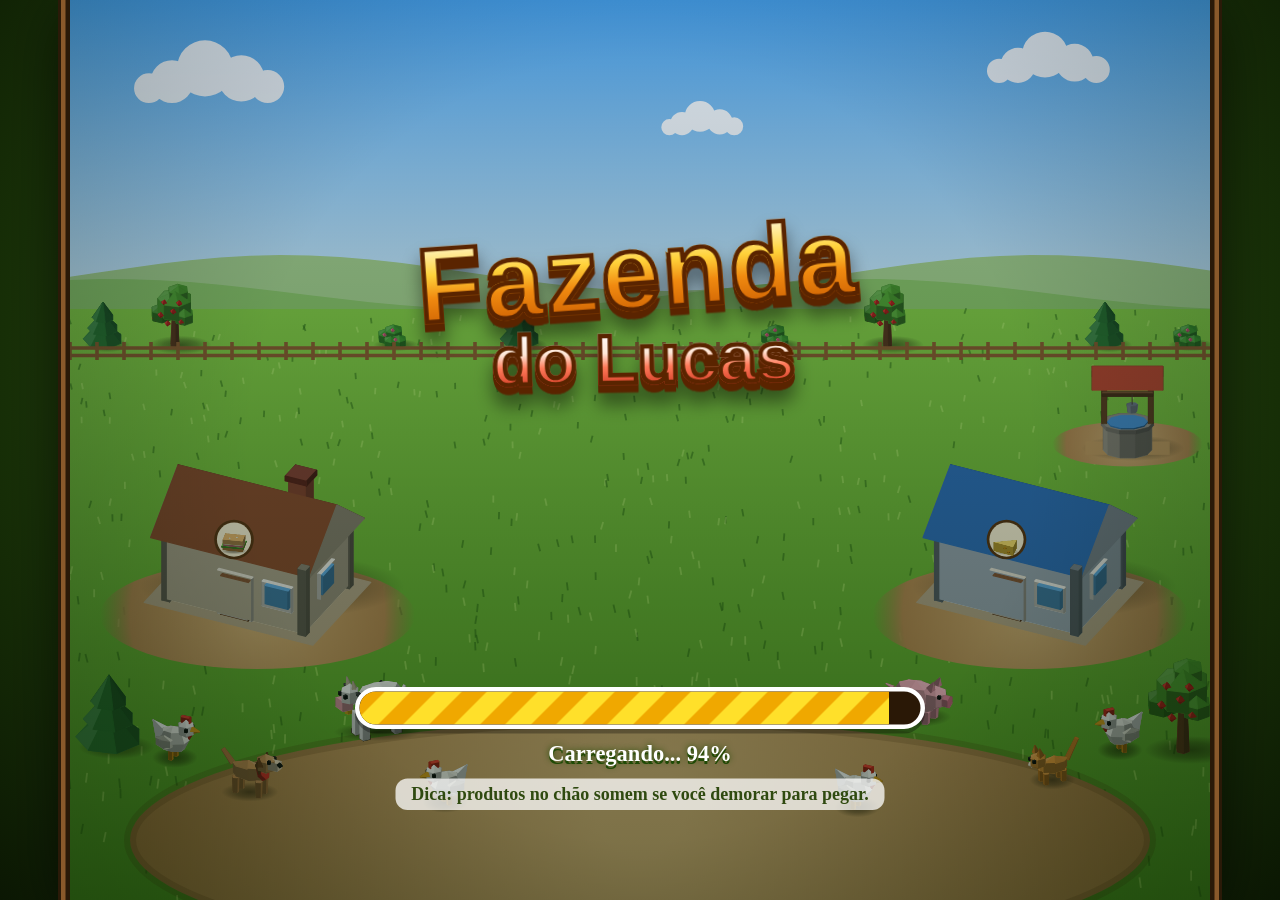
==== commit 5d20a2f8: "quizuu, camera nova, fundos do celular, cursores e mural" ====
--- a/fazenda/index.html
+++ b/fazenda/index.html
@@ -6,7 +6,7 @@
     <meta http-equiv="Content-Security-Policy" content="default-src 'self'; script-src 'self'; style-src 'self' 'unsafe-inline'; img-src 'self' data: blob:; media-src 'self' blob:; object-src 'none'; base-uri 'self'">
     <title>Fazenda do Lucas</title>
     <meta name="description" content="Fazenda do Lucas: joguinho de fazenda com fases, metas e medalhas, no estilo dos jogos de fazenda antigos.">
-    <link rel="stylesheet" href="fazenda.css?v=28">
+    <link rel="stylesheet" href="fazenda.css?v=29">
 </head>
 <body>
 <div id="tela">
--- a/fazenda/fazenda.css
+++ b/fazenda/fazenda.css
@@ -1,10 +1,12 @@
 * { box-sizing: border-box; }
 html, body { margin: 0; height: 100%; overflow: hidden; background: #10200a; }
+/* mouse do windows antigo, igual ao do site */
+html { cursor: url(../imagens/cursores/seta.png) 0 0, default; }
 body {
     font-family: "Trebuchet MS", Verdana, Arial, sans-serif;
     -webkit-user-select: none; user-select: none; -webkit-tap-highlight-color: transparent;
 }
-button { font-family: inherit; cursor: pointer; }
+button { font-family: inherit; cursor: url(../imagens/cursores/mao.png) 5 0, pointer; }
 img { -webkit-user-drag: none; }
 
 #tela { position: fixed; inset: 0; background: radial-gradient(ellipse at 50% 40%, #3f6e1c, #183008 70%, #0c1804); }
@@ -256,7 +258,7 @@
 #b-jogar { animation: pulsar 1.2s infinite; }
 
 /* ---------- balao de tutorial ---------- */
-#dica-tut { position: absolute; inset: 0; z-index: 60; background: rgba(0, 10, 30, .18); cursor: pointer; }
+#dica-tut { position: absolute; inset: 0; z-index: 60; background: rgba(0, 10, 30, .18); cursor: url(../imagens/cursores/mao.png) 5 0, pointer; }
 #dica-tut[hidden] { display: none; }
 .bolha {
     position: absolute; width: 230px; padding: 12px 14px 8px; border-radius: 16px; text-align: center;
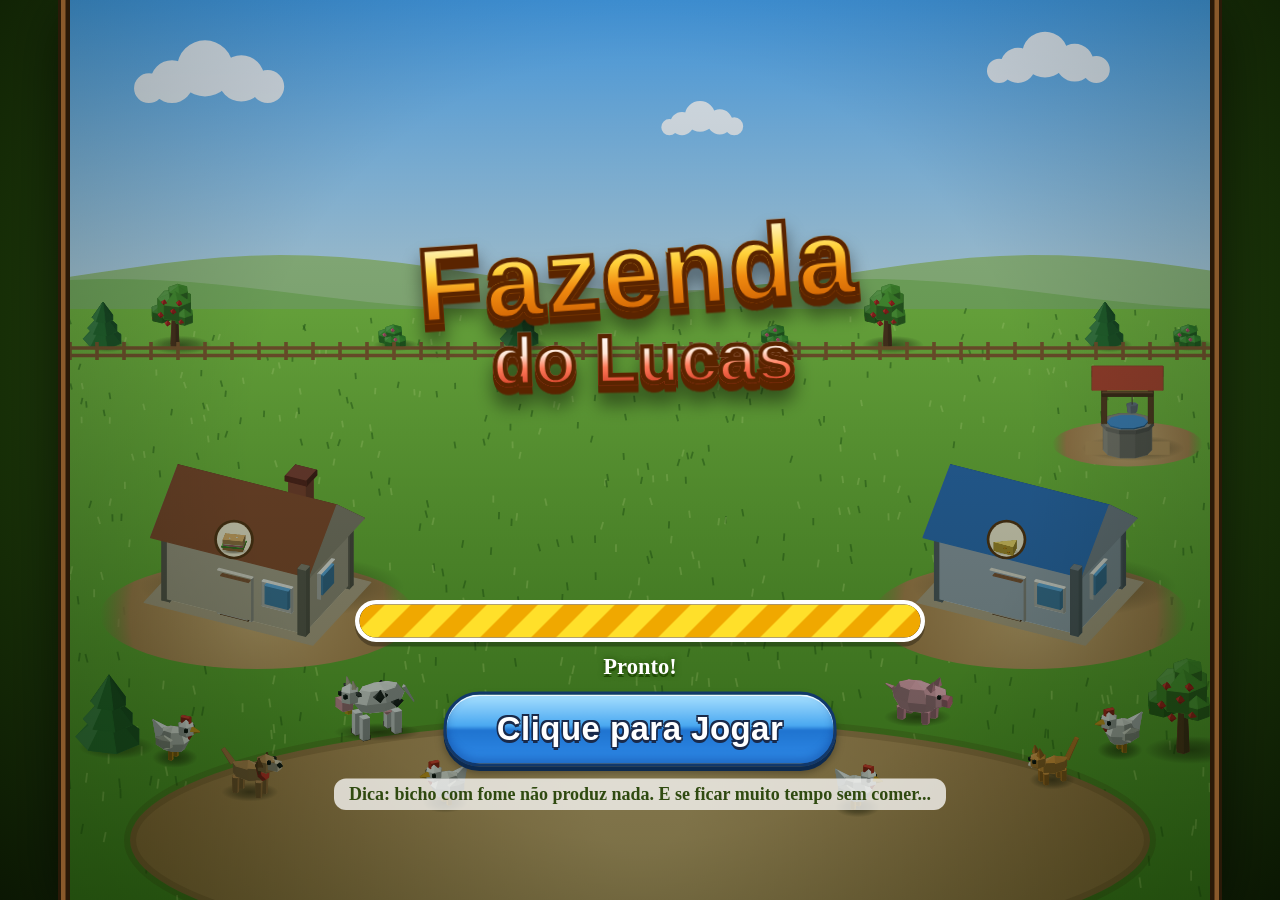
==== commit f6e50b48: "consciencia negra com mascaras africanas, letra dourada e resistir e existir; credito no culto do ca" ====
--- a/fazenda/index.html
+++ b/fazenda/index.html
@@ -80,6 +80,6 @@
 <script src="dados.js?v=23"></script>
 <script src="sprites.js?v=29"></script>
 <script src="modelos3d.js?v=25"></script>
-<script src="jogo.js?v=36"></script>
+<script src="jogo.js?v=37"></script>
 </body>
 </html>
